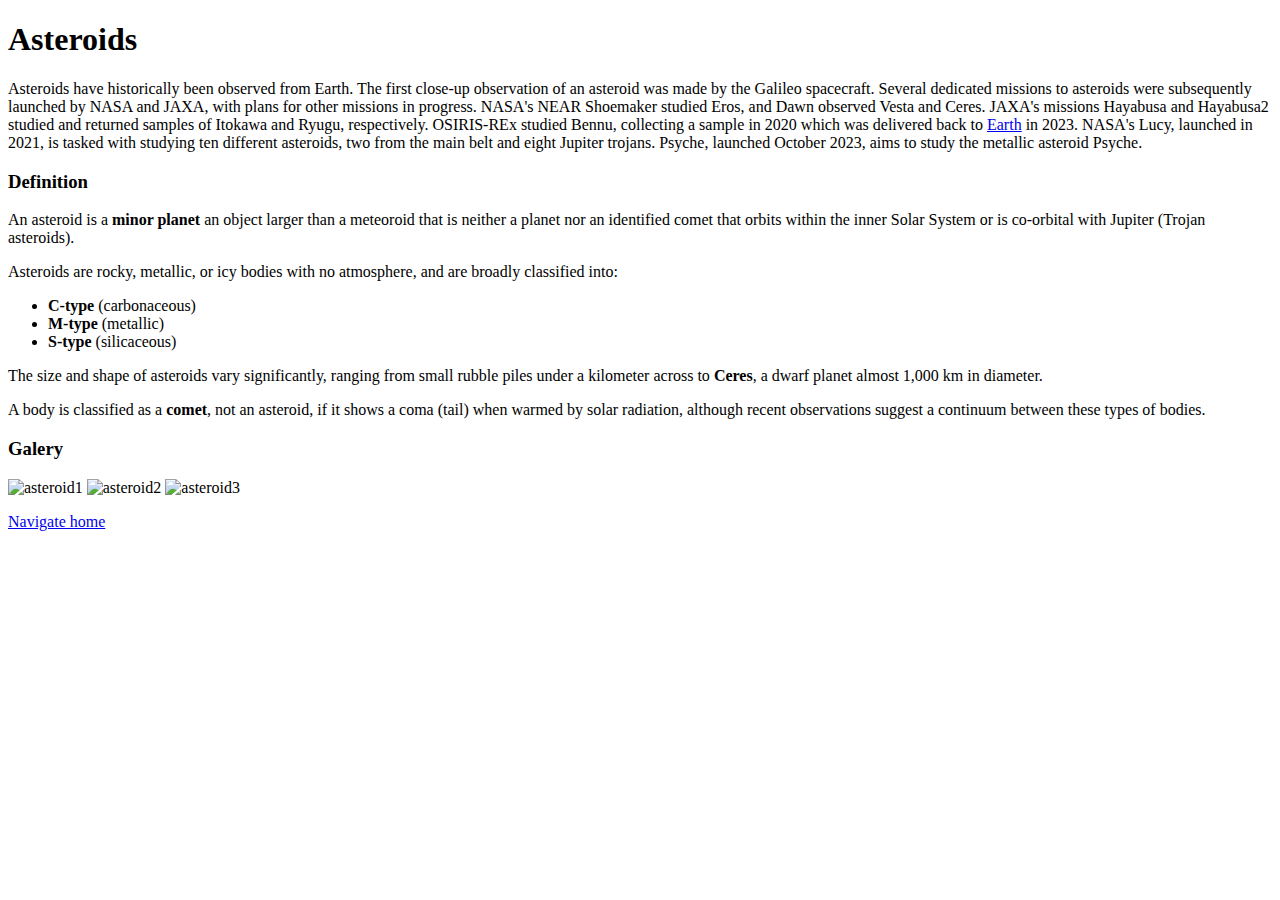
==== asteroids.html @ 1eddd94a "Add files via upload" ====
<!DOCTYPE html>
<html class="main">
	<head>
    <meta charset="UTF-8">
		<title>Solar system explorer</title>
		<link href="css/docstyle.css" type="text/css" rel="stylesheet">
	</head>

	<body>
    <h1>Asteroids</h1>
        <div class="div1"> 
            <p>
                Asteroids have historically been observed from Earth.
                 The first close-up observation of an asteroid was made by the Galileo spacecraft.
                  Several dedicated missions to asteroids were subsequently launched by NASA and JAXA, with plans for other missions in progress.
                   NASA's NEAR Shoemaker studied Eros, and Dawn observed Vesta and Ceres. JAXA's missions Hayabusa and Hayabusa2 studied and returned samples of Itokawa and Ryugu, respectively. 
                   OSIRIS-REx studied Bennu, collecting a sample in 2020 which was delivered back to <a class="small-links" href="earth.html">Earth</a> in 2023. NASA's Lucy, launched in 2021, is tasked with studying ten different asteroids, two from the main belt and eight Jupiter trojans. 
                   Psyche, launched October 2023, aims to study the metallic asteroid Psyche.
            </p>
        </div>
        <div>
           <h3 class="def">Definition</h3>
        </div>
        <div class="div1"> 
                <p>
                  An asteroid is a <strong>minor planet</strong> an object larger than a meteoroid that is neither a planet nor an identified comet  that orbits within the inner Solar System or is co-orbital with Jupiter (Trojan asteroids).
                </p>
                <p>
                  Asteroids are rocky, metallic, or icy bodies with no atmosphere, and are broadly classified into:
                </p>
                <ul>
                  <li><strong>C-type</strong> (carbonaceous)</li>
                  <li><strong>M-type</strong> (metallic)</li>
                  <li><strong>S-type</strong> (silicaceous)</li>
                </ul>
                <p>
                  The size and shape of asteroids vary significantly, ranging from small rubble piles under a kilometer across to <strong>Ceres</strong>, a dwarf planet almost 1,000 km in diameter.
                </p>
                <p>
                  A body is classified as a <strong>comet</strong>, not an asteroid, if it shows a coma (tail) when warmed by solar radiation, although recent observations suggest a continuum between these types of bodies.
                </p>
        </div>
        <div>
            <h3 class="def">Galery</h3>
        </div>
        <div class="galery" id="galery">
            <img id="asteroid1" src="data/asteroid1.jpg" alt="asteroid1">
            <img id="asteroid2" src="data/asteroid2.jpeg" alt="asteroid2">
            <img id="asteroid3" src="data/asteroid3.jpeg" alt="asteroid3">


        </div>    
        <footer class="navigator">
          <p><a class="small-links" href ="mainpage.html">Navigate home</a>
          </p>
          </footer>
    </body>
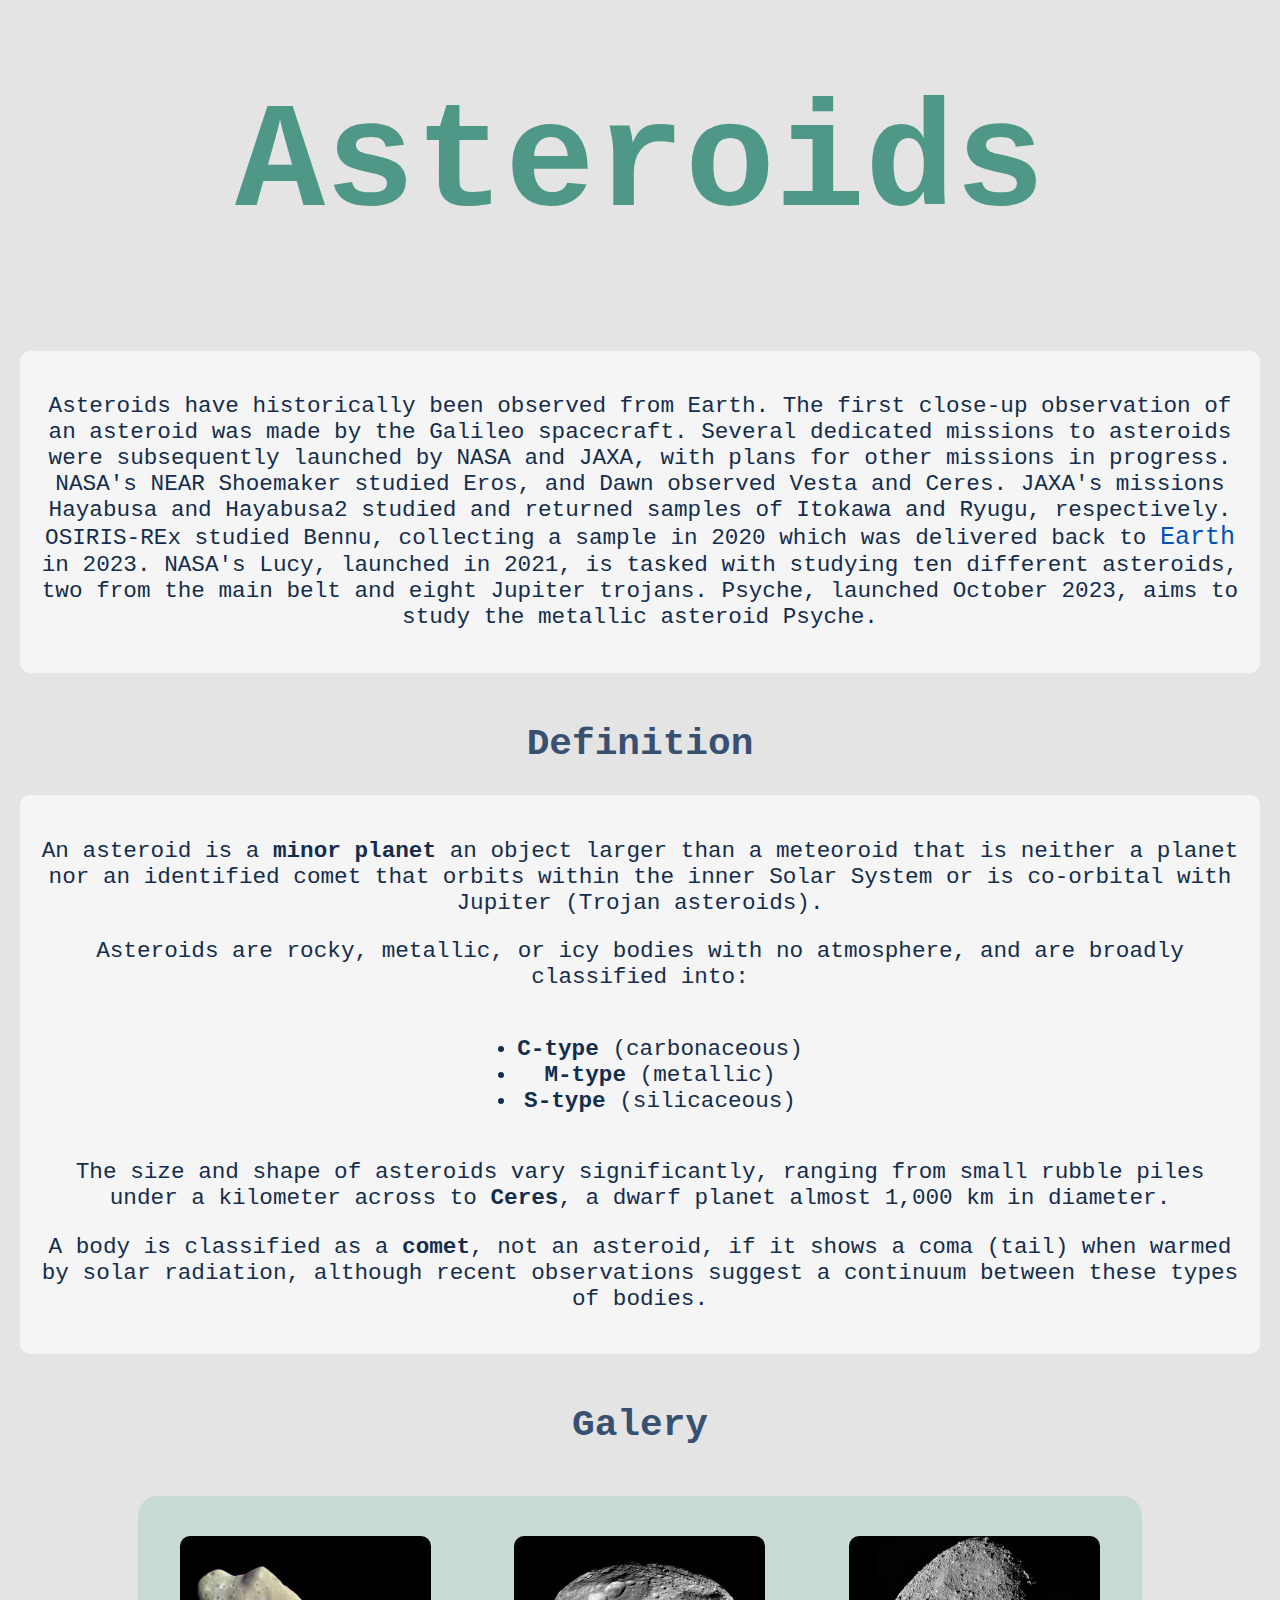
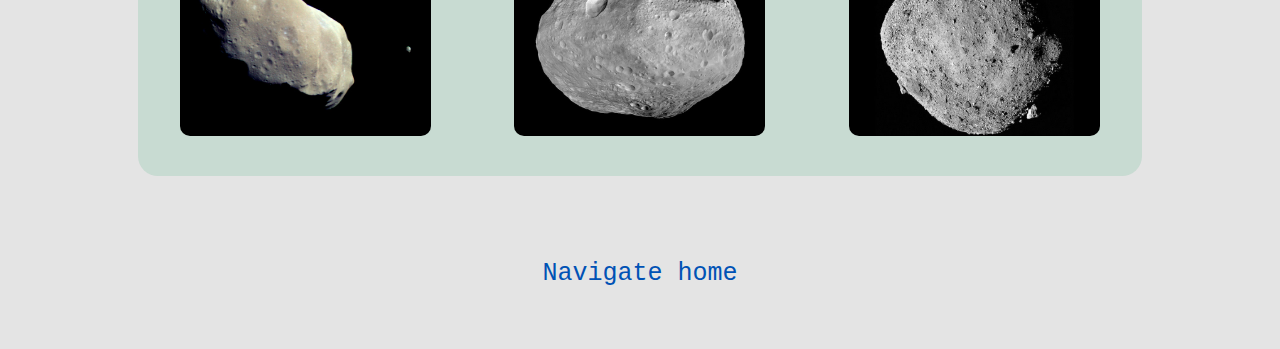
==== commit 7cccf45b: "Update asteroids.html" ====
--- a/asteroids.html
+++ b/asteroids.html
@@ -51,8 +51,8 @@
 
         </div>    
         <footer class="navigator">
-          <p><a class="small-links" href ="mainpage.html">Navigate home</a>
+          <p><a class="small-links" href ="index.html">Navigate home</a>
           </p>
           </footer>
     </body>	
-   +   
--- a/css/docstyle.css
+++ b/css/docstyle.css
@@ -0,0 +1,327 @@
+.main {
+    background-color: #e1e1e1e8;
+}
+html {
+    font-family: monospace
+}
+.earth{
+    background-image: url(planetearth.jpg);
+    background-size: cover;
+    background-repeat: no-repeat;
+}
+
+h1 {
+    font-size: 150px; 
+    color: #4f9887;
+    text-align: center;
+    margin-left: auto;
+    margin-right: auto;
+    margin-top: 80px;
+    max-width: 2000px;
+}
+.container{
+    display: flex;
+    justify-content: space-around;
+    margin-left: 5%;
+    margin-right: 5%;
+}
+.navigation {
+    display:flex;
+    justify-content: center;
+    font-size: 25px;
+}
+.def{
+    margin-top: 50px;
+margin-bottom: 30px;
+}
+
+a   {
+    color:#e1e1e1;
+    text-decoration: inherit;
+    font-size: 50px;
+}
+
+.box {
+    width: 350px;
+    height: 70px;
+    font-size: 50px;
+    text-align: center;
+    font-weight: bolder;
+    border-radius: 30px;
+}
+#MilkyWay{
+    background-color: #2c4c72;
+    transition: all 1s ease;
+}
+#MilkyWay:hover{
+    transform: scale(1.2);
+    box-shadow: #2e3433 0px 0px 20px;
+}
+
+#Asteroids{
+    background-color: #385170;
+    transition: all 1s ease;
+}
+#Asteroids:hover{
+    transform: scale(1.2);
+    box-shadow: #2e3433 0px 0px 20px;
+}
+
+#Earth{
+    background-color: rgb(66, 91, 161);
+    transition: all 1s ease;
+}
+#Earth:hover{
+    transform: scale(1.2);
+    box-shadow: #2e3433 0px 0px 20px;
+}
+
+.div1 {
+    font-size: 0.6cm;
+    color: #142d4c;
+    text-align: center;
+    margin-left: auto;
+    margin-right: auto;
+    margin-top: 20px;
+    max-width: 1200px;
+    padding: 20px;
+    background-color: #f5f5f5; 
+    border-radius: 10px; 
+}
+.div1 ul {
+    display:inline-block;
+}
+.div3 {
+    text-align: center;
+    margin-left: auto;
+    margin-right: auto;
+    margin-top: 20px;
+    max-width: 1200px;
+}
+.rounded-image {
+    border-radius: 10px; 
+    height: auto;
+}
+h2 {
+    font-size: 2cm;
+    font-family: monospace;
+    color: #4f9887;
+    text-align: center;
+    margin-left: auto;
+    margin-right: auto;
+    max-width: 1200px;
+}
+.div4{
+    margin-top: 150px;
+    margin-bottom: 20px;
+}
+h3 {
+    font-size: 1cm;
+    color: #385170;
+    text-align: center;
+    margin-left: auto;
+    margin-right: auto;
+    margin-top: 0px;
+    margin-bottom: 15px;
+    max-width: 1200px;
+}
+
+.divp1 {
+    font-size: 0.65cm;
+    color: #2e3433;
+    text-align: left;
+    margin-left: auto;
+    margin-right: auto;
+    margin-top: 30px;
+    max-width: 1200px;
+    padding: 20px;
+    background-color: #b2d0bf45;
+    display: flex;
+    justify-content: space-between;
+    align-items: flex-start;
+    transition: all 0.4s ease;
+    border-radius: 20px;
+}
+.divp1:hover {
+    transform: scale(1.05);
+    box-shadow: #2e3433 0px 0px 20px;
+}
+
+.text-content {
+    flex: 1;
+    padding-right: 20px;
+}
+
+.text-content h3 {
+    margin-top: 0;
+    margin-bottom: 15px;
+    display: block;
+}
+
+.text-content p {
+    margin-top: 0;
+    display: block;
+    margin-bottom: 15px;
+}
+
+.image-planets {
+    display: flex;
+    justify-content: center;
+    margin-top: 20px;
+    max-width: 500px;
+    max-height: 500px;
+    transition: all 0.8s ease;
+}
+.image-planets:hover {
+    transform: scale(1.1);
+}
+
+.outer {
+    display: flex;
+    flex-direction: row;
+    justify-content: space-around;
+}
+#main-left
+{
+    background-color:rgba(113, 133, 168, 0.295);
+    width: 70%;
+    font-size: 25px;
+    border-radius: 20px;
+    height: 100%;
+    margin-left: 30px;
+    margin-right: 20px;
+    transition: all 0.6s ease;
+}
+#main-left:hover{
+    transform: scale(1.05);
+    box-shadow: #2e3433 0px 0px 20px;
+}
+#main-right
+{
+    background-color:rgba(113, 133, 168, 0.295);
+    border-radius: 20px;
+    display: flex;
+    flex-direction: column;
+    width: 30%;
+    margin-left: 10px;
+    margin-right: 30px;
+    transition: all 0.6s ease;
+}
+#main-right:hover{
+    transform: scale(1.05);
+    box-shadow: #2e3433 0px 0px 20px;
+}
+
+#img1{
+    border-radius: 20px;
+}
+.table1{
+    font-size: 21px;
+    margin-top: 10px;
+    margin-left: 10px;
+    margin-right: 10px;
+} 
+.small-links{
+    text-decoration: none;
+    color: #0052b5;
+    font-size: 25px;
+}
+.navigator{
+    display: flex;
+    justify-content: center;
+    height: 100%;
+    margin-top: 50px;
+    margin-bottom: 40px;
+}
+tr,td {
+    border: 0.5px solid black;
+    text-align: center;
+}
+.galery{
+    background-color: #90caad55;
+    border-radius: 20px;
+    align-items: center;
+    height: 280px;
+    display: flex;
+    flex-direction: row;
+    justify-content: space-around;
+    margin-left: 130px;
+    margin-right: 130px;
+    margin-top: 50px;
+    margin-bottom: 70px;
+
+    
+}
+#asteroid1{
+    border-radius: 10px;
+    width: 25%;
+    height: 200px;
+    transition: all 0.8s ease;
+}
+#asteroid1:hover{
+    transform: scale(1.2);
+    box-shadow: #2e3433 0px 0px 20px;
+}
+#asteroid2{
+    border-radius: 10px;
+    width: 25%;
+    height: 200px;
+    transition: all 0.8s ease;
+}
+#asteroid2:hover{
+    transform: scale(1.2);
+    box-shadow: #2e3433 0px 0px 20px;
+}
+#asteroid3{
+    border-radius: 10px;
+    width: 25%;
+    height: 200px;
+    transition: all 0.8s ease;
+}
+#asteroid3:hover{
+    transform: scale(1.2);
+    box-shadow: #2e3433 0px 0px 20px;
+} 
+.columns{
+    display: flex;
+    flex-direction: row;
+    justify-content: space-around;
+    font-size: 18px;
+    color: #e1e1e16a;
+}
+.column{
+    width: 40%;
+    background-color: #000000a9;
+    border-radius: 20px;
+    padding: 12px;
+    transition: all 0.5s ease;
+}
+.column:hover{
+    transform: scale(1.2);
+    box-shadow: #a0a0a0ea 0px 0px 30px;
+    background-color: #000000e7;
+    color:rgba(255, 255, 255, 0.895)
+}
+.foot2{
+
+    margin-top: 60px;
+    margin-bottom: 30px;
+    margin-left: 60px;
+    margin-right: 60px;
+    display: flex;
+    justify-content: space-around;
+    background-color:#000000a9;
+    border-radius: 20px;
+}
+
+.small-links#index{
+    text-decoration: none;
+    color: #f1f3f5;
+    font-size: 25px;
+}
+.index {
+    transition: all 0.5s ease;
+}
+.index:hover{
+    transform: scale(1.3);
+}
